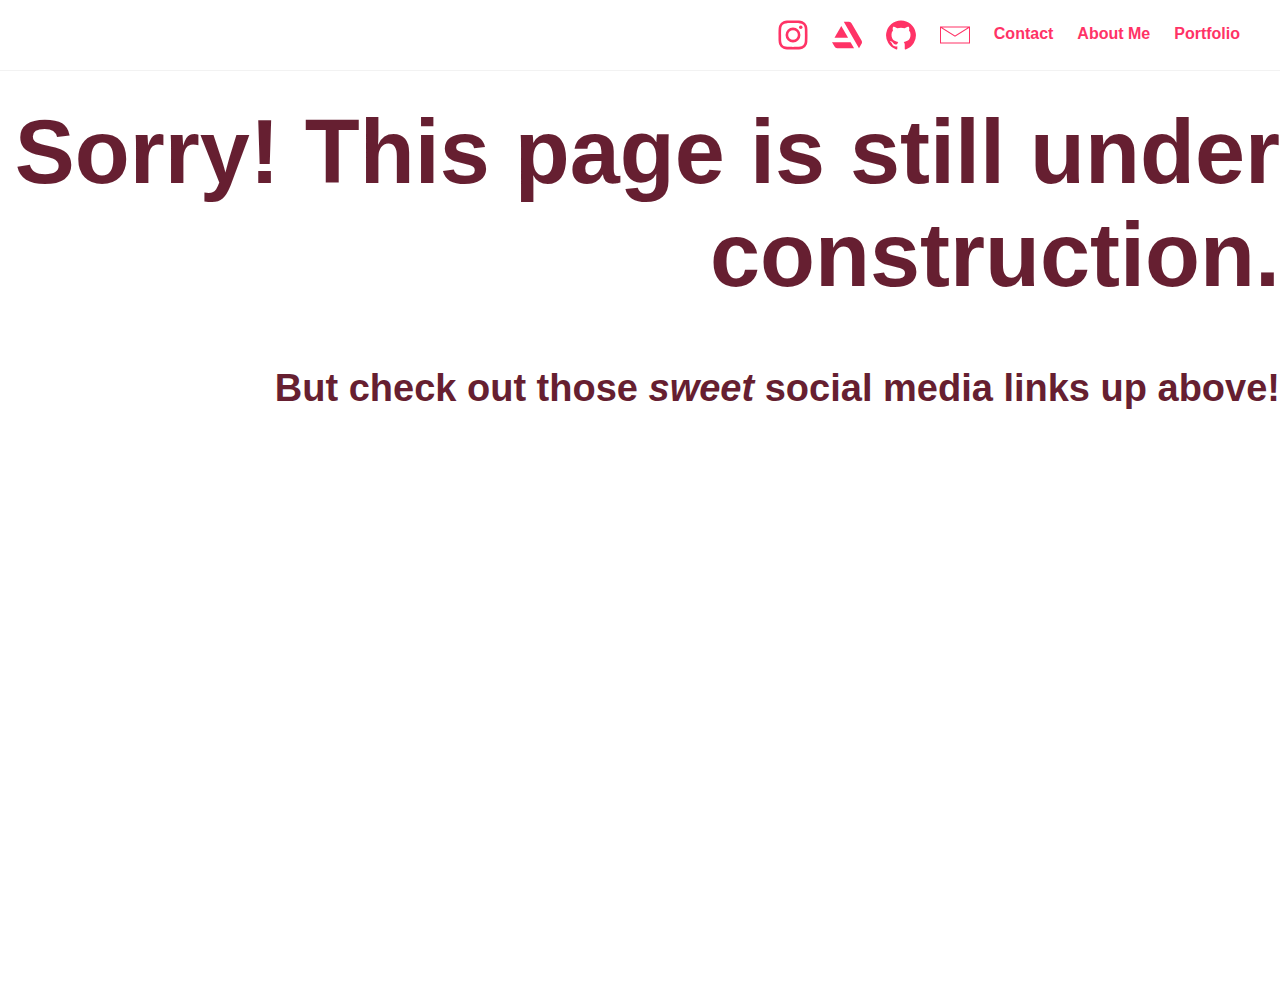
==== html/construction.html @ 9d0282a3 "Add construction links" ====
<!DOCTYPE html>
<html lang="en">
	<head>
		<meta charset="utf-8">
		<title>Under Construction</title>
		<link rel="stylesheet" href="../css/main.css">
	</head>
	<body>
		<div id="navbar">
			<ul>
				<li><a href="https://instagram.com/casa.lem" title="Lemuel Casanova's Instagram page." class="social instagram"></a></li>
				<li><a href="https://casalem.artstation.com" title="Lemuel Casanova's Artstation page." class="social artstation"></a></li>
				<li><a href="https://github.com/Casalem" title="Lemuel Casanova's GitHub page." class="social github"></a></li>
				<li><a href="mailto:lemuel.casanova@gmail.com" title="Lemuel Casanova's email." class="social email"></a></li>
				<li><a href="construction.html" title="Page under construction.">Contact</a></li>
				<li><a href="construction.html" title="Page under construction.">About Me</a></li>
				<li><a href="construction.html" title="Page under construction.">Portfolio</a></li>
			</ul>
		</div>
		<div id="content">
			<h1>Sorry! This page is still under construction.</h1>
			<h2>But check out those <em>sweet</em> social media links up above!</h2>
		</div>
	</body>
</html>
---- css/main.css ----
#navbar {
  position: fixed;
  top: 0;
  left: 0;
  right: 0;
  background-color: white;
  border-bottom: 1px solid #f2f2f2;
  overflow: hidden;
}
#navbar ul {
  list-style-type: none;
  float: right;
  margin: 20px 15px;
}
#navbar ul li {
  display: inline-block;
  margin-right: 20px;
}
#navbar ul li:last-of-type {
  margin-right: 25px;
}
#navbar a {
  color: #FF3366;
  text-decoration: none;
  font-family: "Raleway", sans-serif;
  font-size: 16px;
  font-weight: 700;
}
#navbar a.social {
  display: inline-block;
  width: 30px;
  height: 30px;
  background-image: url(../img/SocialMediaSpritesheet.svg);
  background-size: 30px 120px;
  background-repeat: no-repeat;
  vertical-align: middle;
}
#navbar a.social.instagram {
  background-position: 0 0;
}
#navbar a.social.artstation {
  background-position: 0 -30px;
}
#navbar a.social.github {
  background-position: 0 -60px;
}
#navbar a.social.email {
  background-position: 0 -90px;
}

body, html {
  height: 100%;
}

body {
  margin: 0;
  padding: 0;
}

#banner {
  margin-top: 51px;
  height: 100%;
  background-image: url(../img/IslandSunset.svg);
  background-repeat: no-repeat;
  background-size: cover;
  background-position: bottom center;
  color: white;
}
#banner h1 {
  position: absolute;
  right: 20px;
  top: 151px;
  margin: 0;
  font-family: "Raleway", sans-serif;
  font-size: 90px;
  font-weight: 700;
  text-align: right;
  max-width: 800px;
}
#banner h2 {
  position: absolute;
  bottom: -41px;
  margin: 0;
  width: 100%;
  font-family: "Raleway", sans-serif;
  font-size: 38px;
  font-weight: 100;
  text-align: center;
}

/* construction.html */
#content {
  text-align: right;
  font-family: "Raleway", sans-serif;
  color: #661F31;
  margin-top: 101px;
}
#content h1 {
  font-size: 90px;
}
#content h2 {
  font-size: 38px;
}

/*# sourceMappingURL=main.css.map */
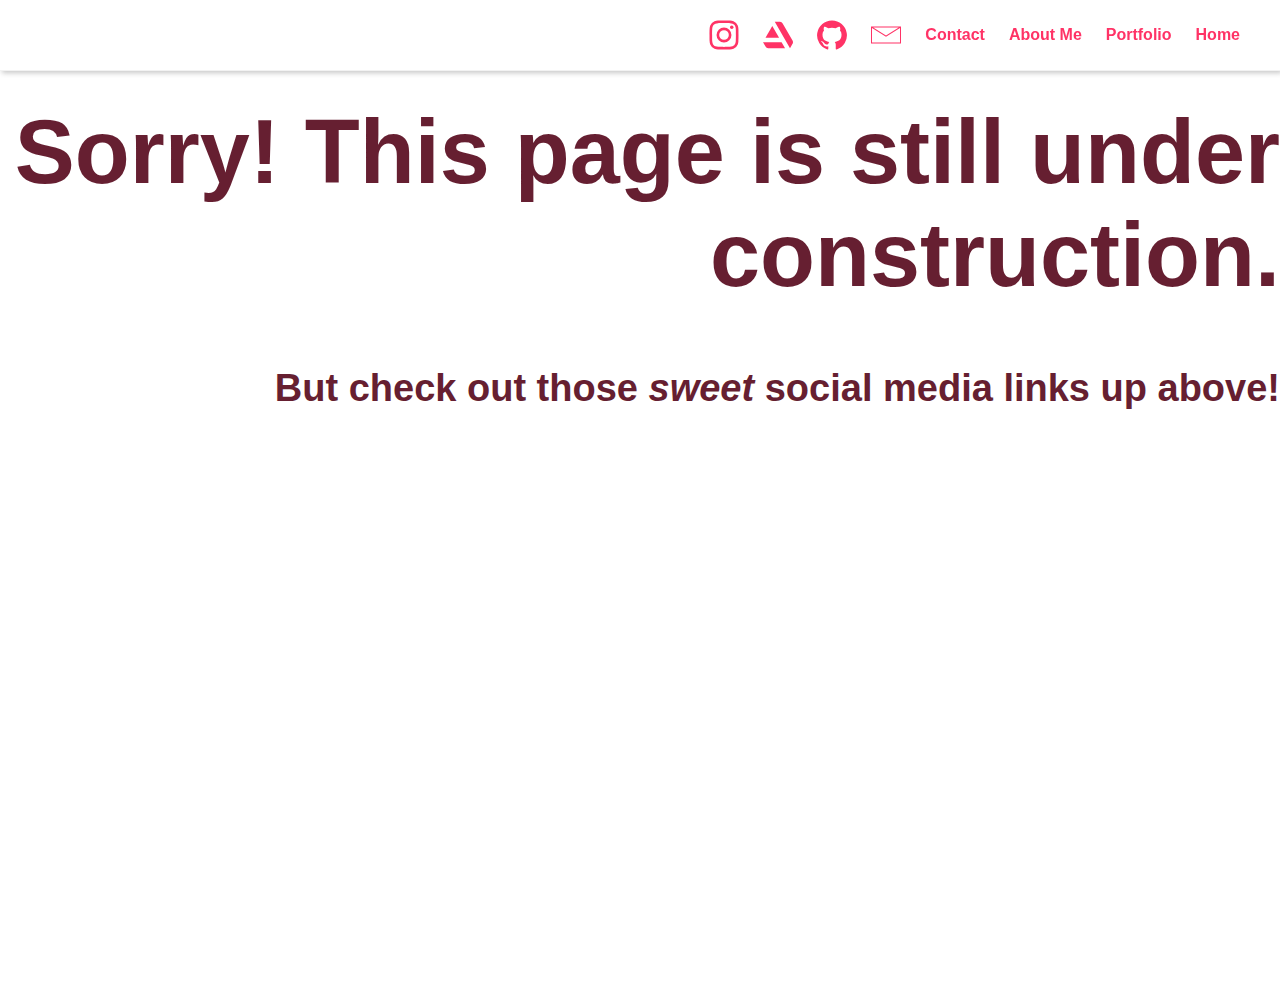
==== commit 6383573d: "Add box shadow, text alignment, and Homepage link to navbar" ====
--- a/html/construction.html
+++ b/html/construction.html
@@ -15,6 +15,7 @@
 				<li><a href="construction.html" title="Page under construction.">Contact</a></li>
 				<li><a href="construction.html" title="Page under construction.">About Me</a></li>
 				<li><a href="construction.html" title="Page under construction.">Portfolio</a></li>
+				<li><a href="../index.html" title="Homepage">Home</a></li>
 			</ul>
 		</div>
 		<div id="content">
--- a/css/main.css
+++ b/css/main.css
@@ -6,6 +6,7 @@
   background-color: white;
   border-bottom: 1px solid #f2f2f2;
   overflow: hidden;
+  box-shadow: 2px 2px 5px 0 #c7c7c7;
 }
 #navbar ul {
   list-style-type: none;
@@ -25,6 +26,7 @@
   font-family: "Raleway", sans-serif;
   font-size: 16px;
   font-weight: 700;
+  vertical-align: middle;
 }
 #navbar a.social {
   display: inline-block;
